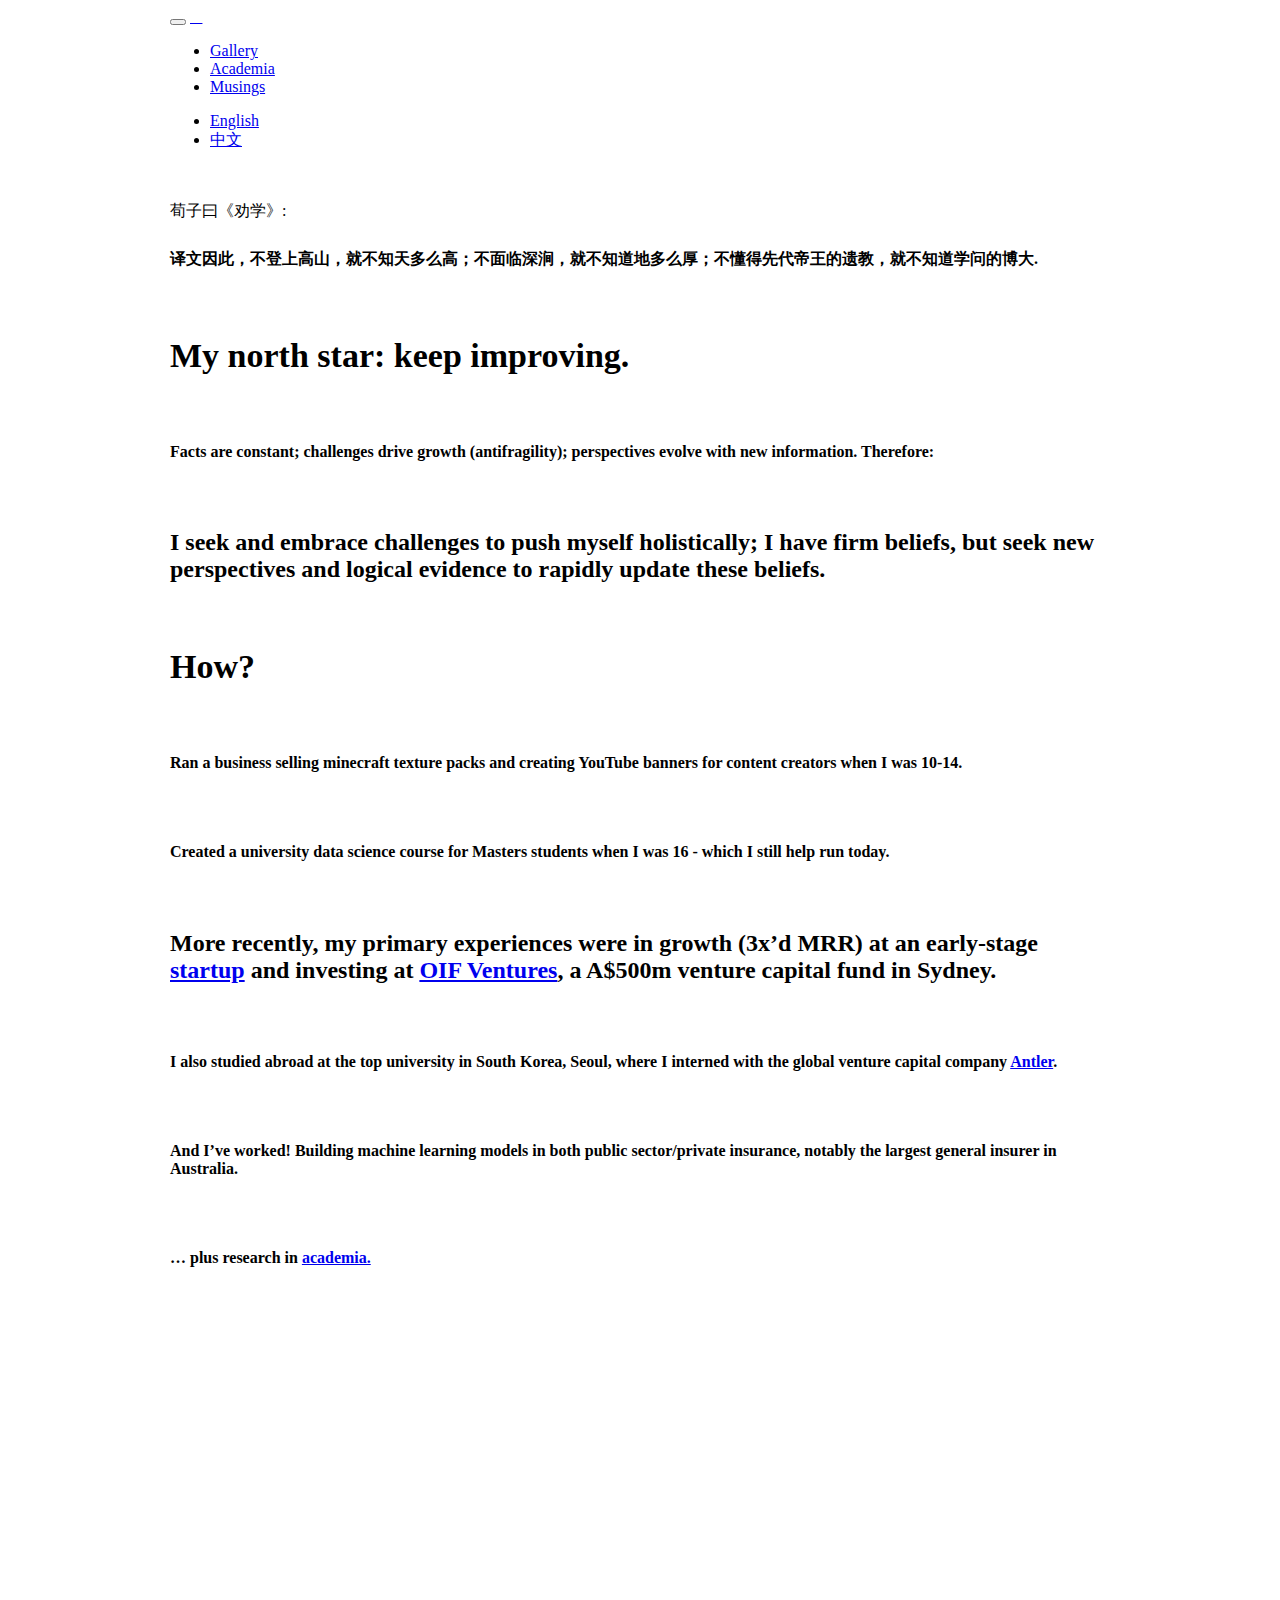
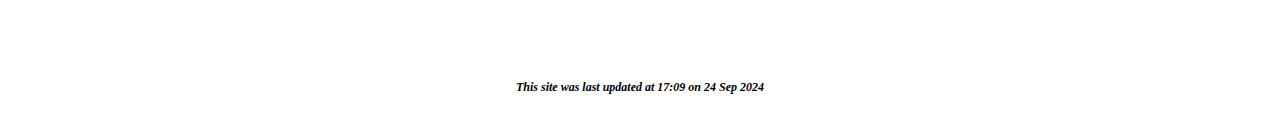
==== docs/index.html @ af077ebf "g" ====
<!DOCTYPE html>

<html>

<head>

<meta charset="utf-8" />
<meta name="generator" content="pandoc" />
<meta http-equiv="X-UA-Compatible" content="IE=EDGE" />




<title>index.knit</title>

<script src="site_libs/header-attrs-2.22/header-attrs.js"></script>
<script src="site_libs/jquery-3.6.0/jquery-3.6.0.min.js"></script>
<meta name="viewport" content="width=device-width, initial-scale=1" />
<link href="site_libs/bootstrap-3.3.5/css/yeti.min.css" rel="stylesheet" />
<script src="site_libs/bootstrap-3.3.5/js/bootstrap.min.js"></script>
<script src="site_libs/bootstrap-3.3.5/shim/html5shiv.min.js"></script>
<script src="site_libs/bootstrap-3.3.5/shim/respond.min.js"></script>
<style>h1 {font-size: 34px;}
       h1.title {font-size: 38px;}
       h2 {font-size: 30px;}
       h3 {font-size: 24px;}
       h4 {font-size: 18px;}
       h5 {font-size: 16px;}
       h6 {font-size: 12px;}
       code {color: inherit; background-color: rgba(0, 0, 0, 0.04);}
       pre:not([class]) { background-color: white }</style>
<script src="site_libs/navigation-1.1/tabsets.js"></script>
<link href="site_libs/highlightjs-9.12.0/textmate.css" rel="stylesheet" />
<script src="site_libs/highlightjs-9.12.0/highlight.js"></script>
<script>
document.addEventListener("DOMContentLoaded", function () {
  console.log("scripts.js loaded");

  let langEn = document.getElementById("lang-en");
  let langZh = document.getElementById("lang-zh");

  if (!langEn || !langZh) {
    console.error("Language toggle buttons not found.");
    return;
  }

  function toggleLanguage(targetLang) {
    let currentPath = window.location.pathname;

    // Handle root URL case
    if (currentPath === '/' || currentPath === '/index.html' || currentPath === '/index_en.html') {
      if (targetLang === 'zh') {
        window.location.href = '/index_zh.html';
      } else {
        window.location.href = '/index_en.html';
      }
      return; // Exit function to prevent further execution
    }

    // Handle switching between _en and _zh
    if (targetLang === 'zh' && currentPath.includes('_en')) {
      currentPath = currentPath.replace('_en', '_zh');
    } else if (targetLang === 'en' && currentPath.includes('_zh')) {
      currentPath = currentPath.replace('_zh', '_en');
    }

    const newUrl = window.location.origin + currentPath;
    console.log("New URL: ", newUrl);
    window.location.href = newUrl;
  }

  langEn.addEventListener("click", function() { toggleLanguage('en'); });
  langZh.addEventListener("click", function() { toggleLanguage('zh'); });
});

$(document).ready(function() {
  // Fade in body on page load
  $('body').addClass('loaded');

  // Fade out body and navigate when clicking a link
  $('a').click(function(e) {
    e.preventDefault();
    var href = $(this).attr('href');
    
    // Add fading class to initiate fade-out effect
    $('body').addClass('fading');
    
    // Navigate to new page after fade-out animation
    setTimeout(function() {
      window.location.href = href;
    }, 1000); // Adjust timing to match your animation duration
  });
});

</script>

<style type="text/css">
  code{white-space: pre-wrap;}
  span.smallcaps{font-variant: small-caps;}
  span.underline{text-decoration: underline;}
  div.column{display: inline-block; vertical-align: top; width: 50%;}
  div.hanging-indent{margin-left: 1.5em; text-indent: -1.5em;}
  ul.task-list{list-style: none;}
    </style>

<style type="text/css">code{white-space: pre;}</style>
<script type="text/javascript">
if (window.hljs) {
  hljs.configure({languages: []});
  hljs.initHighlightingOnLoad();
  if (document.readyState && document.readyState === "complete") {
    window.setTimeout(function() { hljs.initHighlighting(); }, 0);
  }
}
</script>






<link rel="stylesheet" href="styles.css" type="text/css" />



<style type = "text/css">
.main-container {
  max-width: 940px;
  margin-left: auto;
  margin-right: auto;
}
img {
  max-width:100%;
}
.tabbed-pane {
  padding-top: 12px;
}
.html-widget {
  margin-bottom: 20px;
}
button.code-folding-btn:focus {
  outline: none;
}
summary {
  display: list-item;
}
details > summary > p:only-child {
  display: inline;
}
pre code {
  padding: 0;
}
</style>


<style type="text/css">
.dropdown-submenu {
  position: relative;
}
.dropdown-submenu>.dropdown-menu {
  top: 0;
  left: 100%;
  margin-top: -6px;
  margin-left: -1px;
  border-radius: 0 6px 6px 6px;
}
.dropdown-submenu:hover>.dropdown-menu {
  display: block;
}
.dropdown-submenu>a:after {
  display: block;
  content: " ";
  float: right;
  width: 0;
  height: 0;
  border-color: transparent;
  border-style: solid;
  border-width: 5px 0 5px 5px;
  border-left-color: #cccccc;
  margin-top: 5px;
  margin-right: -10px;
}
.dropdown-submenu:hover>a:after {
  border-left-color: #adb5bd;
}
.dropdown-submenu.pull-left {
  float: none;
}
.dropdown-submenu.pull-left>.dropdown-menu {
  left: -100%;
  margin-left: 10px;
  border-radius: 6px 0 6px 6px;
}
</style>

<script type="text/javascript">
// manage active state of menu based on current page
$(document).ready(function () {
  // active menu anchor
  href = window.location.pathname
  href = href.substr(href.lastIndexOf('/') + 1)
  if (href === "")
    href = "index.html";
  var menuAnchor = $('a[href="' + href + '"]');

  // mark the anchor link active (and if it's in a dropdown, also mark that active)
  var dropdown = menuAnchor.closest('li.dropdown');
  if (window.bootstrap) { // Bootstrap 4+
    menuAnchor.addClass('active');
    dropdown.find('> .dropdown-toggle').addClass('active');
  } else { // Bootstrap 3
    menuAnchor.parent().addClass('active');
    dropdown.addClass('active');
  }

  // Navbar adjustments
  var navHeight = $(".navbar").first().height() + 15;
  var style = document.createElement('style');
  var pt = "padding-top: " + navHeight + "px; ";
  var mt = "margin-top: -" + navHeight + "px; ";
  var css = "";
  // offset scroll position for anchor links (for fixed navbar)
  for (var i = 1; i <= 6; i++) {
    css += ".section h" + i + "{ " + pt + mt + "}\n";
  }
  style.innerHTML = "body {" + pt + "padding-bottom: 40px; }\n" + css;
  document.head.appendChild(style);
});
</script>

<!-- tabsets -->

<style type="text/css">
.tabset-dropdown > .nav-tabs {
  display: inline-table;
  max-height: 500px;
  min-height: 44px;
  overflow-y: auto;
  border: 1px solid #ddd;
  border-radius: 4px;
}

.tabset-dropdown > .nav-tabs > li.active:before, .tabset-dropdown > .nav-tabs.nav-tabs-open:before {
  content: "\e259";
  font-family: 'Glyphicons Halflings';
  display: inline-block;
  padding: 10px;
  border-right: 1px solid #ddd;
}

.tabset-dropdown > .nav-tabs.nav-tabs-open > li.active:before {
  content: "\e258";
  font-family: 'Glyphicons Halflings';
  border: none;
}

.tabset-dropdown > .nav-tabs > li.active {
  display: block;
}

.tabset-dropdown > .nav-tabs > li > a,
.tabset-dropdown > .nav-tabs > li > a:focus,
.tabset-dropdown > .nav-tabs > li > a:hover {
  border: none;
  display: inline-block;
  border-radius: 4px;
  background-color: transparent;
}

.tabset-dropdown > .nav-tabs.nav-tabs-open > li {
  display: block;
  float: none;
}

.tabset-dropdown > .nav-tabs > li {
  display: none;
}
</style>

<!-- code folding -->




</head>

<body>


<div class="container-fluid main-container">




<div class="navbar navbar-default  navbar-fixed-top" role="navigation">
  <div class="container">
    <div class="navbar-header">
      <button type="button" class="navbar-toggle collapsed" data-toggle="collapse" data-bs-toggle="collapse" data-target="#navbar" data-bs-target="#navbar">
        <span class="icon-bar"></span>
        <span class="icon-bar"></span>
        <span class="icon-bar"></span>
      </button>
      <a class="navbar-brand" href="index.html">𓉞</a>
    </div>
    <div id="navbar" class="navbar-collapse collapse">
      <ul class="nav navbar-nav">
        <li>
  <a href="work_en.html">Gallery</a>
</li>
<li>
  <a href="academia_en.html">Academia</a>
</li>
<li>
  <a href="musings_en.html">Musings</a>
</li>
      </ul>
      <ul class="nav navbar-nav navbar-right">
        <li>
  <a href="#">English</a>
</li>
<li>
  <a href="#">中文</a>
</li>
      </ul>
    </div><!--/.nav-collapse -->
  </div><!--/.container -->
</div><!--/.navbar -->

<div id="header">




</div>


<p><br></p>
<h8>荀子曰《劝学》:</h8> <br>
<h5>
译文因此，不登上高山，就不知天多么高；不面临深涧，就不知道地多么厚；不懂得先代帝王的遗教，就不知道学问的博大.
</h5>
<p><br></p>
<h1>
<strong>My north star: keep improving.</strong>
</h1>
<p><br></p>
<h5>
Facts are constant; challenges drive growth (antifragility);
perspectives evolve with new information. Therefore:
</h5>
<p><br></p>
<h3>
I seek and embrace challenges to push myself holistically; I have firm
beliefs, but seek new perspectives and logical evidence to rapidly
update these beliefs.
</h3>
<br>
<h1>
<strong>How?</strong>
</h1>
<p><br></p>
<h5>
Ran a business selling minecraft texture packs and creating YouTube
banners for content creators when I was 10-14.
</h5>
<p><br></p>
<h5>
Created a university data science course for Masters students when I was
16 - which I still help run today.
</h5>
<br>
<h3>
More recently, my primary experiences were in growth (3x’d MRR) at an
early-stage <a href="https://www.nextchapter.to/">startup</a> and
investing at <a href="https://www.oifventures.com.au/">OIF Ventures</a>,
a A$500m venture capital fund in Sydney.
</h3>
<br>
<h5>
I also studied abroad at the top university in South Korea, Seoul, where
I interned with the global venture capital company <a
href="https://www.antler.co/location/korea">Antler</a>.
</h5>
<br>
<h5>
And I’ve worked! Building machine learning models in both public
sector/private insurance, notably the largest general insurer in
Australia.
</h5>
<br>
<h5>
… plus research in <a
href="https://conan1iu.github.io/academia_en.html">academia.</a>
</h5>
<p><br></p>
<p><br> <br> <br> <br> <br> <br> <br> <br> <br> <br> <br> <br> <br> <br>
<br> <br> <br> <br></p>
<h6>
<center>
<em>This site was last updated at 17:09 on 24 Sep 2024</em>
</center>
</h6>




</div>

<script>

// add bootstrap table styles to pandoc tables
function bootstrapStylePandocTables() {
  $('tr.odd').parent('tbody').parent('table').addClass('table table-condensed');
}
$(document).ready(function () {
  bootstrapStylePandocTables();
});


</script>

<!-- tabsets -->

<script>
$(document).ready(function () {
  window.buildTabsets("TOC");
});

$(document).ready(function () {
  $('.tabset-dropdown > .nav-tabs > li').click(function () {
    $(this).parent().toggleClass('nav-tabs-open');
  });
});
</script>

<!-- code folding -->


<!-- dynamically load mathjax for compatibility with self-contained -->
<script>
  (function () {
    var script = document.createElement("script");
    script.type = "text/javascript";
    script.src  = "https://mathjax.rstudio.com/latest/MathJax.js?config=TeX-AMS-MML_HTMLorMML";
    document.getElementsByTagName("head")[0].appendChild(script);
  })();
</script>

</body>
</html>
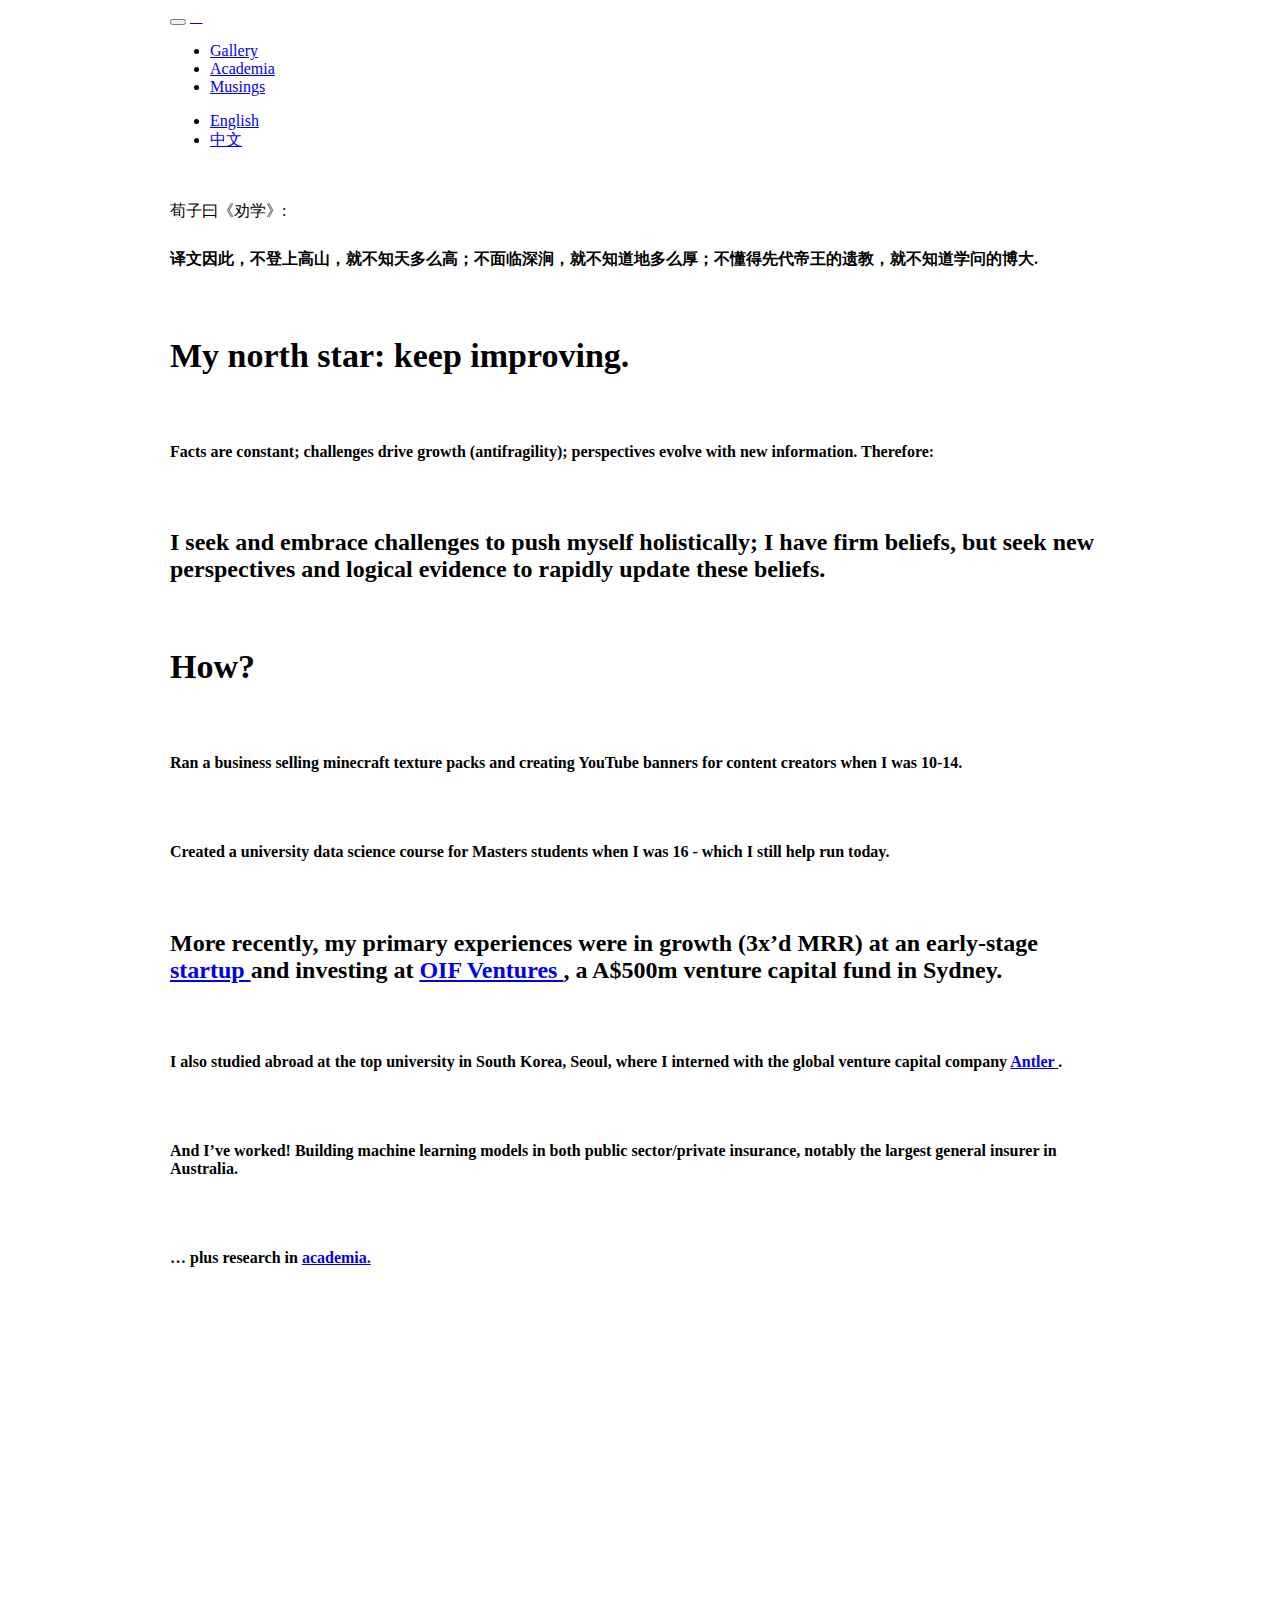
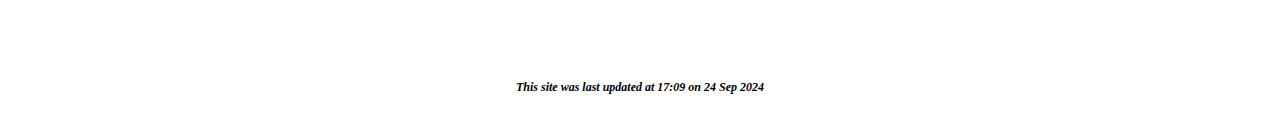
==== commit 8ffe0eb7: "Removed old air pollution data and updated website content" ====
--- a/docs/index.html
+++ b/docs/index.html
@@ -1,26 +1,26 @@
 <!DOCTYPE html>
-
 <html>
-
-<head>
-
-<meta charset="utf-8" />
-<meta name="generator" content="pandoc" />
-<meta http-equiv="X-UA-Compatible" content="IE=EDGE" />
-
-
-
-
-<title>index.knit</title>
-
-<script src="site_libs/header-attrs-2.22/header-attrs.js"></script>
-<script src="site_libs/jquery-3.6.0/jquery-3.6.0.min.js"></script>
-<meta name="viewport" content="width=device-width, initial-scale=1" />
-<link href="site_libs/bootstrap-3.3.5/css/yeti.min.css" rel="stylesheet" />
-<script src="site_libs/bootstrap-3.3.5/js/bootstrap.min.js"></script>
-<script src="site_libs/bootstrap-3.3.5/shim/html5shiv.min.js"></script>
-<script src="site_libs/bootstrap-3.3.5/shim/respond.min.js"></script>
-<style>h1 {font-size: 34px;}
+ <head>
+  <meta charset="utf-8"/>
+  <meta content="pandoc" name="generator"/>
+  <meta content="IE=EDGE" http-equiv="X-UA-Compatible"/>
+  <title>
+   index.knit
+  </title>
+  <script src="site_libs/header-attrs-2.22/header-attrs.js">
+  </script>
+  <script src="site_libs/jquery-3.6.0/jquery-3.6.0.min.js">
+  </script>
+  <meta content="width=device-width, initial-scale=1" name="viewport"/>
+  <link href="site_libs/bootstrap-3.3.5/css/yeti.min.css" rel="stylesheet"/>
+  <script src="site_libs/bootstrap-3.3.5/js/bootstrap.min.js">
+  </script>
+  <script src="site_libs/bootstrap-3.3.5/shim/html5shiv.min.js">
+  </script>
+  <script src="site_libs/bootstrap-3.3.5/shim/respond.min.js">
+  </script>
+  <style>
+   h1 {font-size: 34px;}
        h1.title {font-size: 38px;}
        h2 {font-size: 30px;}
        h3 {font-size: 24px;}
@@ -28,12 +28,15 @@
        h5 {font-size: 16px;}
        h6 {font-size: 12px;}
        code {color: inherit; background-color: rgba(0, 0, 0, 0.04);}
-       pre:not([class]) { background-color: white }</style>
-<script src="site_libs/navigation-1.1/tabsets.js"></script>
-<link href="site_libs/highlightjs-9.12.0/textmate.css" rel="stylesheet" />
-<script src="site_libs/highlightjs-9.12.0/highlight.js"></script>
-<script>
-document.addEventListener("DOMContentLoaded", function () {
+       pre:not([class]) { background-color: white }
+  </style>
+  <script src="site_libs/navigation-1.1/tabsets.js">
+  </script>
+  <link href="site_libs/highlightjs-9.12.0/textmate.css" rel="stylesheet"/>
+  <script src="site_libs/highlightjs-9.12.0/highlight.js">
+  </script>
+  <script>
+   document.addEventListener("DOMContentLoaded", function () {
   console.log("scripts.js loaded");
 
   let langEn = document.getElementById("lang-en");
@@ -91,40 +94,30 @@
     }, 1000); // Adjust timing to match your animation duration
   });
 });
-
-</script>
-
-<style type="text/css">
-  code{white-space: pre-wrap;}
+  </script>
+  <style type="text/css">
+   code{white-space: pre-wrap;}
   span.smallcaps{font-variant: small-caps;}
   span.underline{text-decoration: underline;}
   div.column{display: inline-block; vertical-align: top; width: 50%;}
   div.hanging-indent{margin-left: 1.5em; text-indent: -1.5em;}
   ul.task-list{list-style: none;}
-    </style>
-
-<style type="text/css">code{white-space: pre;}</style>
-<script type="text/javascript">
-if (window.hljs) {
+  </style>
+  <style type="text/css">
+   code{white-space: pre;}
+  </style>
+  <script type="text/javascript">
+   if (window.hljs) {
   hljs.configure({languages: []});
   hljs.initHighlightingOnLoad();
   if (document.readyState && document.readyState === "complete") {
     window.setTimeout(function() { hljs.initHighlighting(); }, 0);
   }
 }
-</script>
-
-
-
-
-
-
-<link rel="stylesheet" href="styles.css" type="text/css" />
-
-
-
-<style type = "text/css">
-.main-container {
+  </script>
+  <link href="styles.css" rel="stylesheet" type="text/css"/>
+  <style type="text/css">
+   .main-container {
   max-width: 940px;
   margin-left: auto;
   margin-right: auto;
@@ -150,11 +143,9 @@
 pre code {
   padding: 0;
 }
-</style>
-
-
-<style type="text/css">
-.dropdown-submenu {
+  </style>
+  <style type="text/css">
+   .dropdown-submenu {
   position: relative;
 }
 .dropdown-submenu>.dropdown-menu {
@@ -191,10 +182,9 @@
   margin-left: 10px;
   border-radius: 6px 0 6px 6px;
 }
-</style>
-
-<script type="text/javascript">
-// manage active state of menu based on current page
+  </style>
+  <script type="text/javascript">
+   // manage active state of menu based on current page
 $(document).ready(function () {
   // active menu anchor
   href = window.location.pathname
@@ -226,12 +216,10 @@
   style.innerHTML = "body {" + pt + "padding-bottom: 40px; }\n" + css;
   document.head.appendChild(style);
 });
-</script>
-
-<!-- tabsets -->
-
-<style type="text/css">
-.tabset-dropdown > .nav-tabs {
+  </script>
+  <!-- tabsets -->
+  <style type="text/css">
+   .tabset-dropdown > .nav-tabs {
   display: inline-table;
   max-height: 500px;
   min-height: 44px;
@@ -275,154 +263,197 @@
 .tabset-dropdown > .nav-tabs > li {
   display: none;
 }
-</style>
-
-<!-- code folding -->
-
-
-
-
-</head>
-
-<body>
-
-
-<div class="container-fluid main-container">
-
-
-
-
-<div class="navbar navbar-default  navbar-fixed-top" role="navigation">
-  <div class="container">
-    <div class="navbar-header">
-      <button type="button" class="navbar-toggle collapsed" data-toggle="collapse" data-bs-toggle="collapse" data-target="#navbar" data-bs-target="#navbar">
-        <span class="icon-bar"></span>
-        <span class="icon-bar"></span>
-        <span class="icon-bar"></span>
+  </style>
+  <!-- code folding -->
+ </head>
+ <body>
+  <div class="container-fluid main-container">
+   <div class="navbar navbar-default navbar-fixed-top" role="navigation">
+    <div class="container">
+     <div class="navbar-header">
+      <button class="navbar-toggle collapsed" data-bs-target="#navbar" data-bs-toggle="collapse" data-target="#navbar" data-toggle="collapse" type="button">
+       <span class="icon-bar">
+       </span>
+       <span class="icon-bar">
+       </span>
+       <span class="icon-bar">
+       </span>
       </button>
-      <a class="navbar-brand" href="index.html">𓉞</a>
-    </div>
-    <div id="navbar" class="navbar-collapse collapse">
+      <a class="navbar-brand" href="index_en.html">
+       𓉞
+      </a>
+     </div>
+     <div class="navbar-collapse collapse" id="navbar">
       <ul class="nav navbar-nav">
-        <li>
-  <a href="work_en.html">Gallery</a>
-</li>
-<li>
-  <a href="academia_en.html">Academia</a>
-</li>
-<li>
-  <a href="musings_en.html">Musings</a>
-</li>
+       <li>
+        <a href="work_en.html">
+         Gallery
+        </a>
+       </li>
+       <li>
+        <a href="academia_en.html">
+         Academia
+        </a>
+       </li>
+       <li>
+        <a href="musings_en.html">
+         Musings
+        </a>
+       </li>
       </ul>
       <ul class="nav navbar-nav navbar-right">
-        <li>
-  <a href="#">English</a>
-</li>
-<li>
-  <a href="#">中文</a>
-</li>
+       <li id="lang-en">
+        <a href="index_en.html">
+         English
+        </a>
+       </li>
+       <li id="lang-zh">
+        <a href="index_zh.html">
+         中文
+        </a>
+       </li>
       </ul>
-    </div><!--/.nav-collapse -->
-  </div><!--/.container -->
-</div><!--/.navbar -->
-
-<div id="header">
-
-
-
-
-</div>
-
-
-<p><br></p>
-<h8>荀子曰《劝学》:</h8> <br>
-<h5>
-译文因此，不登上高山，就不知天多么高；不面临深涧，就不知道地多么厚；不懂得先代帝王的遗教，就不知道学问的博大.
-</h5>
-<p><br></p>
-<h1>
-<strong>My north star: keep improving.</strong>
-</h1>
-<p><br></p>
-<h5>
-Facts are constant; challenges drive growth (antifragility);
+     </div>
+     <!--/.nav-collapse -->
+    </div>
+    <!--/.container -->
+   </div>
+   <!--/.navbar -->
+   <div id="header">
+   </div>
+   <p>
+    <br/>
+   </p>
+   <h8>
+    荀子曰《劝学》:
+   </h8>
+   <br/>
+   <h5>
+    译文因此，不登上高山，就不知天多么高；不面临深涧，就不知道地多么厚；不懂得先代帝王的遗教，就不知道学问的博大.
+   </h5>
+   <p>
+    <br/>
+   </p>
+   <h1>
+    <strong>
+     My north star: keep improving.
+    </strong>
+   </h1>
+   <p>
+    <br/>
+   </p>
+   <h5>
+    Facts are constant; challenges drive growth (antifragility);
 perspectives evolve with new information. Therefore:
-</h5>
-<p><br></p>
-<h3>
-I seek and embrace challenges to push myself holistically; I have firm
+   </h5>
+   <p>
+    <br/>
+   </p>
+   <h3>
+    I seek and embrace challenges to push myself holistically; I have firm
 beliefs, but seek new perspectives and logical evidence to rapidly
 update these beliefs.
-</h3>
-<br>
-<h1>
-<strong>How?</strong>
-</h1>
-<p><br></p>
-<h5>
-Ran a business selling minecraft texture packs and creating YouTube
+   </h3>
+   <br/>
+   <h1>
+    <strong>
+     How?
+    </strong>
+   </h1>
+   <p>
+    <br/>
+   </p>
+   <h5>
+    Ran a business selling minecraft texture packs and creating YouTube
 banners for content creators when I was 10-14.
-</h5>
-<p><br></p>
-<h5>
-Created a university data science course for Masters students when I was
+   </h5>
+   <p>
+    <br/>
+   </p>
+   <h5>
+    Created a university data science course for Masters students when I was
 16 - which I still help run today.
-</h5>
-<br>
-<h3>
-More recently, my primary experiences were in growth (3x’d MRR) at an
-early-stage <a href="https://www.nextchapter.to/">startup</a> and
-investing at <a href="https://www.oifventures.com.au/">OIF Ventures</a>,
+   </h5>
+   <br/>
+   <h3>
+    More recently, my primary experiences were in growth (3x’d MRR) at an
+early-stage
+    <a href="https://www.nextchapter.to/">
+     startup
+    </a>
+    and
+investing at
+    <a href="https://www.oifventures.com.au/">
+     OIF Ventures
+    </a>
+    ,
 a A$500m venture capital fund in Sydney.
-</h3>
-<br>
-<h5>
-I also studied abroad at the top university in South Korea, Seoul, where
-I interned with the global venture capital company <a
-href="https://www.antler.co/location/korea">Antler</a>.
-</h5>
-<br>
-<h5>
-And I’ve worked! Building machine learning models in both public
+   </h3>
+   <br/>
+   <h5>
+    I also studied abroad at the top university in South Korea, Seoul, where
+I interned with the global venture capital company
+    <a href="https://www.antler.co/location/korea">
+     Antler
+    </a>
+    .
+   </h5>
+   <br/>
+   <h5>
+    And I’ve worked! Building machine learning models in both public
 sector/private insurance, notably the largest general insurer in
 Australia.
-</h5>
-<br>
-<h5>
-… plus research in <a
-href="https://conan1iu.github.io/academia_en.html">academia.</a>
-</h5>
-<p><br></p>
-<p><br> <br> <br> <br> <br> <br> <br> <br> <br> <br> <br> <br> <br> <br>
-<br> <br> <br> <br></p>
-<h6>
-<center>
-<em>This site was last updated at 17:09 on 24 Sep 2024</em>
-</center>
-</h6>
-
-
-
-
-</div>
-
-<script>
-
-// add bootstrap table styles to pandoc tables
+   </h5>
+   <br/>
+   <h5>
+    … plus research in
+    <a href="https://conan1iu.github.io/academia_en.html">
+     academia.
+    </a>
+   </h5>
+   <p>
+    <br/>
+   </p>
+   <p>
+    <br/>
+    <br/>
+    <br/>
+    <br/>
+    <br/>
+    <br/>
+    <br/>
+    <br/>
+    <br/>
+    <br/>
+    <br/>
+    <br/>
+    <br/>
+    <br/>
+    <br/>
+    <br/>
+    <br/>
+    <br/>
+   </p>
+   <h6>
+    <center>
+     <em>
+      This site was last updated at 17:09 on 24 Sep 2024
+     </em>
+    </center>
+   </h6>
+  </div>
+  <script>
+   // add bootstrap table styles to pandoc tables
 function bootstrapStylePandocTables() {
   $('tr.odd').parent('tbody').parent('table').addClass('table table-condensed');
 }
 $(document).ready(function () {
   bootstrapStylePandocTables();
 });
-
-
-</script>
-
-<!-- tabsets -->
-
-<script>
-$(document).ready(function () {
+  </script>
+  <!-- tabsets -->
+  <script>
+   $(document).ready(function () {
   window.buildTabsets("TOC");
 });
 
@@ -431,20 +462,16 @@
     $(this).parent().toggleClass('nav-tabs-open');
   });
 });
-</script>
-
-<!-- code folding -->
-
-
-<!-- dynamically load mathjax for compatibility with self-contained -->
-<script>
-  (function () {
+  </script>
+  <!-- code folding -->
+  <!-- dynamically load mathjax for compatibility with self-contained -->
+  <script>
+   (function () {
     var script = document.createElement("script");
     script.type = "text/javascript";
     script.src  = "https://mathjax.rstudio.com/latest/MathJax.js?config=TeX-AMS-MML_HTMLorMML";
     document.getElementsByTagName("head")[0].appendChild(script);
   })();
-</script>
-
-</body>
+  </script>
+ </body>
 </html>
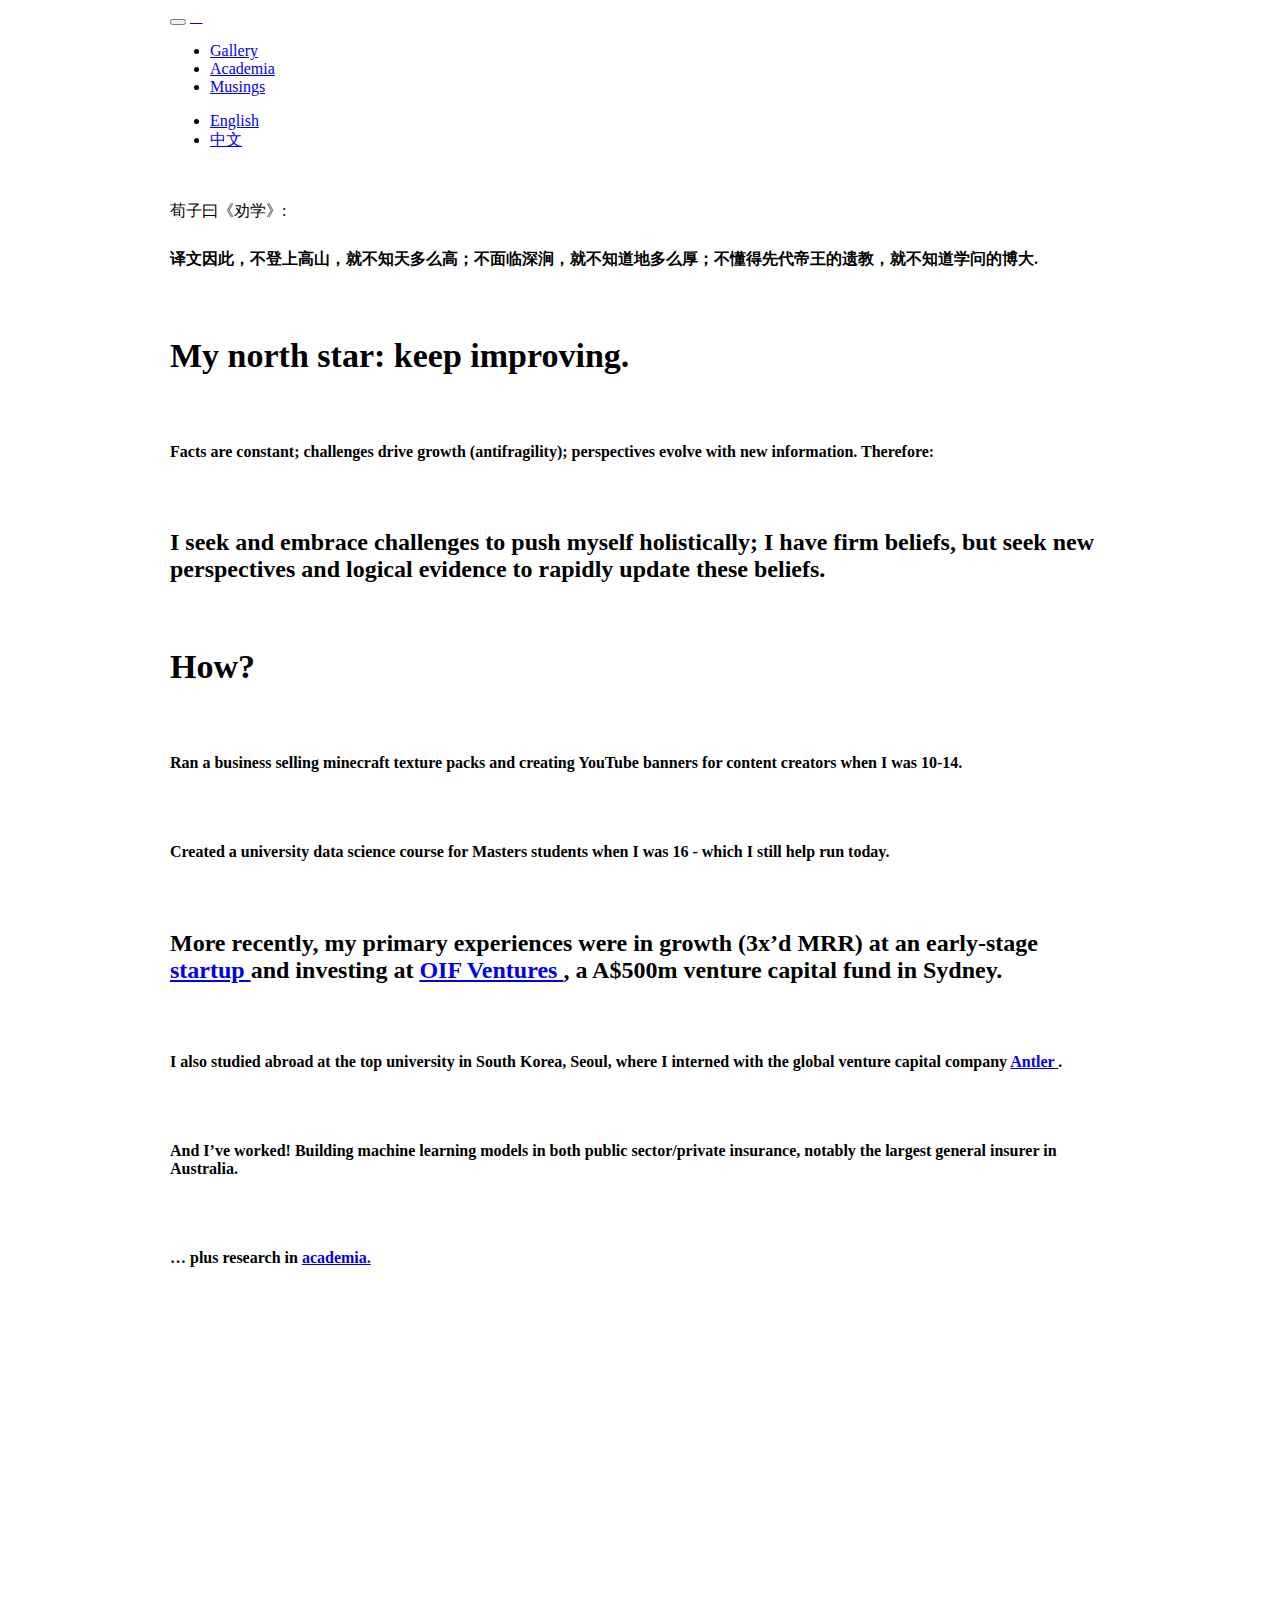
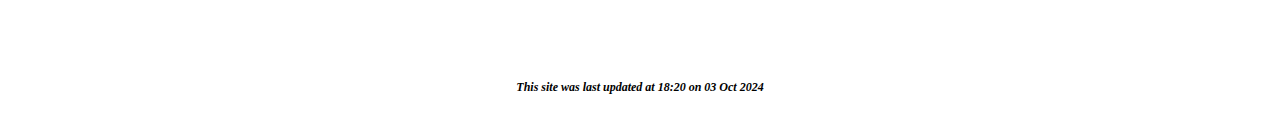
==== commit b7f4bc46: "Your commit message here" ====
--- a/docs/index.html
+++ b/docs/index.html
@@ -437,7 +437,7 @@
    <h6>
     <center>
      <em>
-      This site was last updated at 17:09 on 24 Sep 2024
+      This site was last updated at 18:20 on 03 Oct 2024
      </em>
     </center>
    </h6>
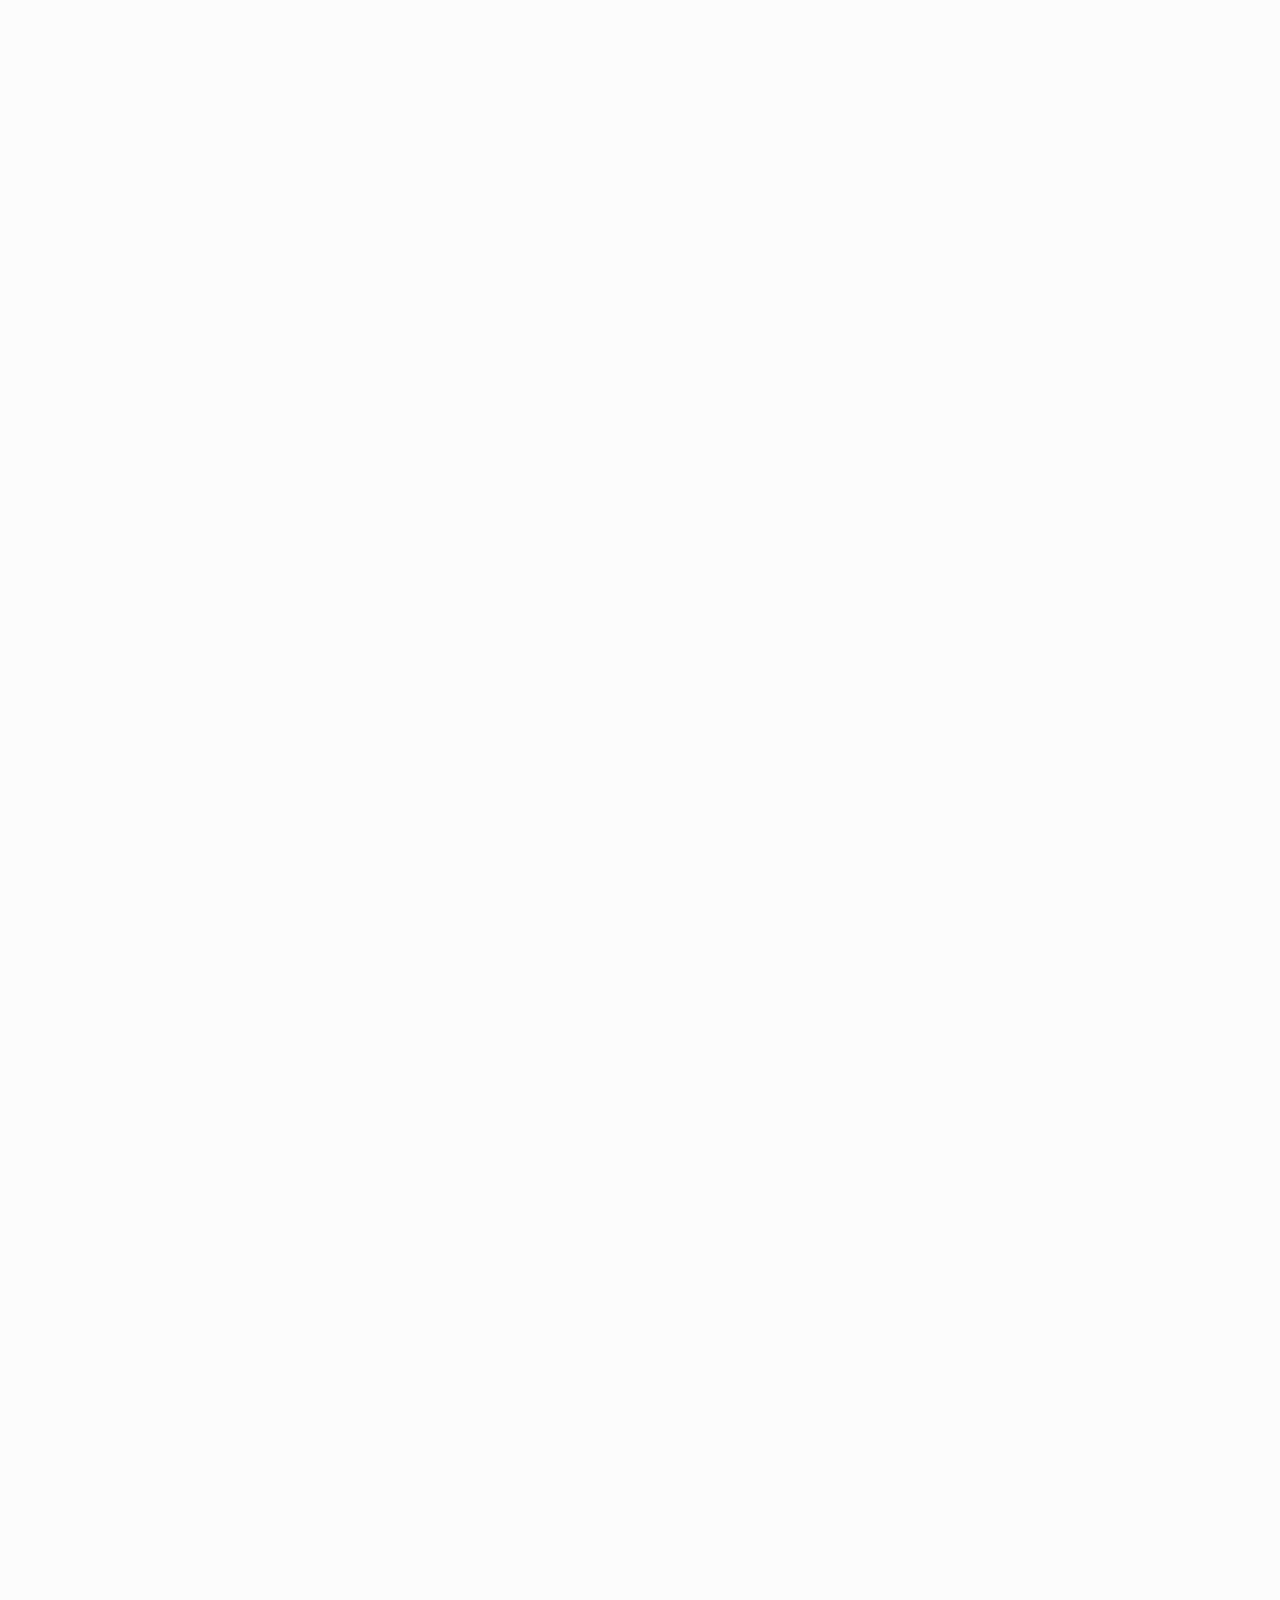
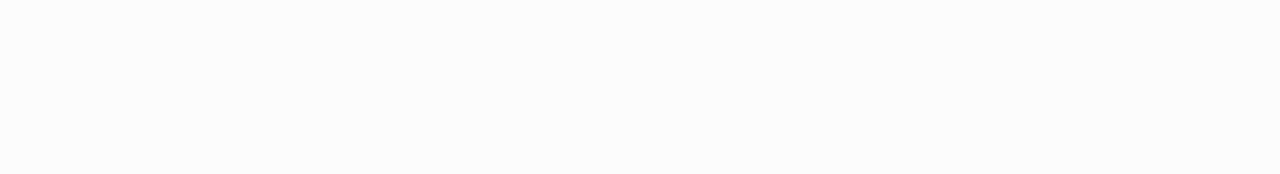
==== commit 8775ce1b: "essage" ====
--- a/docs/index.html
+++ b/docs/index.html
@@ -437,7 +437,7 @@
    <h6>
     <center>
      <em>
-      This site was last updated at 18:20 on 03 Oct 2024
+      This site was last updated at 12:14 on 16 Dec 2024
      </em>
     </center>
    </h6>
--- a/docs/styles.css
+++ b/docs/styles.css
@@ -0,0 +1,130 @@
+/* Custom styles for the website */
+
+/* Navigation bar */
+.navbar {
+    background-color: #b00000; /* Light grey similar to Apple's website */
+    font-family: "Helvetica Neue", Helvetica, Arial, sans-serif; /* Helvetica Neue font */
+    font-weight: 300; /* Thin font weight */
+}
+
+/* Main content */
+body {
+    background-color: #fcfcfc; /* Same light grey as navigation bar */
+    font-family: "Helvetica Neue", Helvetica, Arial, sans-serif; /* Helvetica Neue font */
+    font-weight: 300; /* Thin font weight */
+    opacity: 0; /* Initially hide body */
+    transition: opacity 1.8s ease; /* Smooth fade-in transition */
+}
+
+/* Apply Helvetica Neue font to specific elements */
+h1, h2, h3, h4, h5, h6, p, li, a {
+    font-family: "Helvetica Neue", Helvetica, Arial, sans-serif !important;
+}
+
+/* Change the color of individual navigation items when hovered, focused, or active */
+.navbar .navbar-nav li a:hover,
+.navbar .navbar-nav li a:focus,
+.navbar .navbar-nav li a:active {
+    background-color: #8b0000 !important; /* Light red */
+    color: #ffcccc !important; /* Complementary dark red text color */
+}
+
+/* Specific styles for active navigation items */
+.navbar-nav li.active a,
+.navbar-nav li.home-active a {
+    background-color: transparent; /* Ensure no background color */
+    color: #8b0000; /* Dark grey text color */
+}
+
+/* Links styling */
+a {
+    font-style: bold; /* Italicize links */
+    font-weight: bold; /* Bold links */
+    text-decoration: none; /* Remove underline by default */
+    color: #8b0000; /* Set the default link color to dark grey */
+    position: relative; /* Needed for the hover effect */
+    display: inline-block; /* Needed for the hover effect */
+    transition: color 0.3s ease; /* Smooth color transition */
+}
+
+/* Hover effect for links */
+a::before {
+    content: '';
+    position: absolute;
+    top: 0;
+    left: 0;
+    right: 0;
+    bottom: 0;
+    background-color: rgba(255, 0, 0, 0.2); /* Light red color with transparency */
+    transform: scaleX(0);
+    transform-origin: left;
+    transition: transform 0.8s ease-in-out; /* Slowed down to 0.8s */
+}
+
+a:hover::before {
+    transform: scaleX(1);
+}
+
+/* Ensure the text remains above the hover effect and no underline */
+a:hover {
+    color: rgba(255, 0, 0, 0.2); /* Ensure text color is visible over the hover effect */
+    text-decoration: none; /* Ensure no underline on hover */
+}
+
+/* Show body with fade-in effect on load */
+body.loaded {
+    opacity: 1;
+}
+
+/* Fade-out effect for body when leaving page */
+body.fading {
+    opacity: 0;
+    pointer-events: none; /* Disable pointer events during fade-out */
+}
+
+/* Active state for navigation items */
+.navbar .navbar-nav li.active {
+    background-color: #8b0000 !important; /* Light red background */
+}
+
+.navbar .navbar-nav li.active a {
+    color: #ffffff !important; /* White text for contrast */
+}
+
+.navbar .navbar-nav > li.active {
+    background-color: #8b0000 !important;
+}
+
+.navbar .navbar-nav li.active {
+    background-color: #8b0000 !important; /* A darker red for active background */
+}
+
+.navbar .navbar-nav li.active a {
+    background-color: #8b0000 !important; /* A darker red */
+    color: #ffffff !important; /* White text for contrast */
+}
+
+/* Hover state to maintain visual consistency */
+.navbar .navbar-nav li a:hover,
+.navbar .navbar-nav li a:focus {
+    background-color: #8b0000 !important; /* Match active state background */
+    color: #ffffff !important; /* Match active state text color */
+}
+
+/* Change background color of the active TOC item */
+.tocify-item.list-group-item.active {
+    background-color: #b00000 !important; /* Complementary red color */
+    color: #ffffff !important; /* White text for contrast */
+}
+
+/* Optional: Hover effect for TOC items */
+.tocify-item.list-group-item:hover {
+    background-color: #8b0000; /* Darker red for hover */
+    color: #ffffff; /* White text for hover */
+}
+
+/* Override inline styles if necessary */
+.tocify-item.list-group-item.active[style] {
+    background-color: #b00000 !important; /* Complementary red color */
+    color: #ffffff !important; /* White text for contrast */
+}
